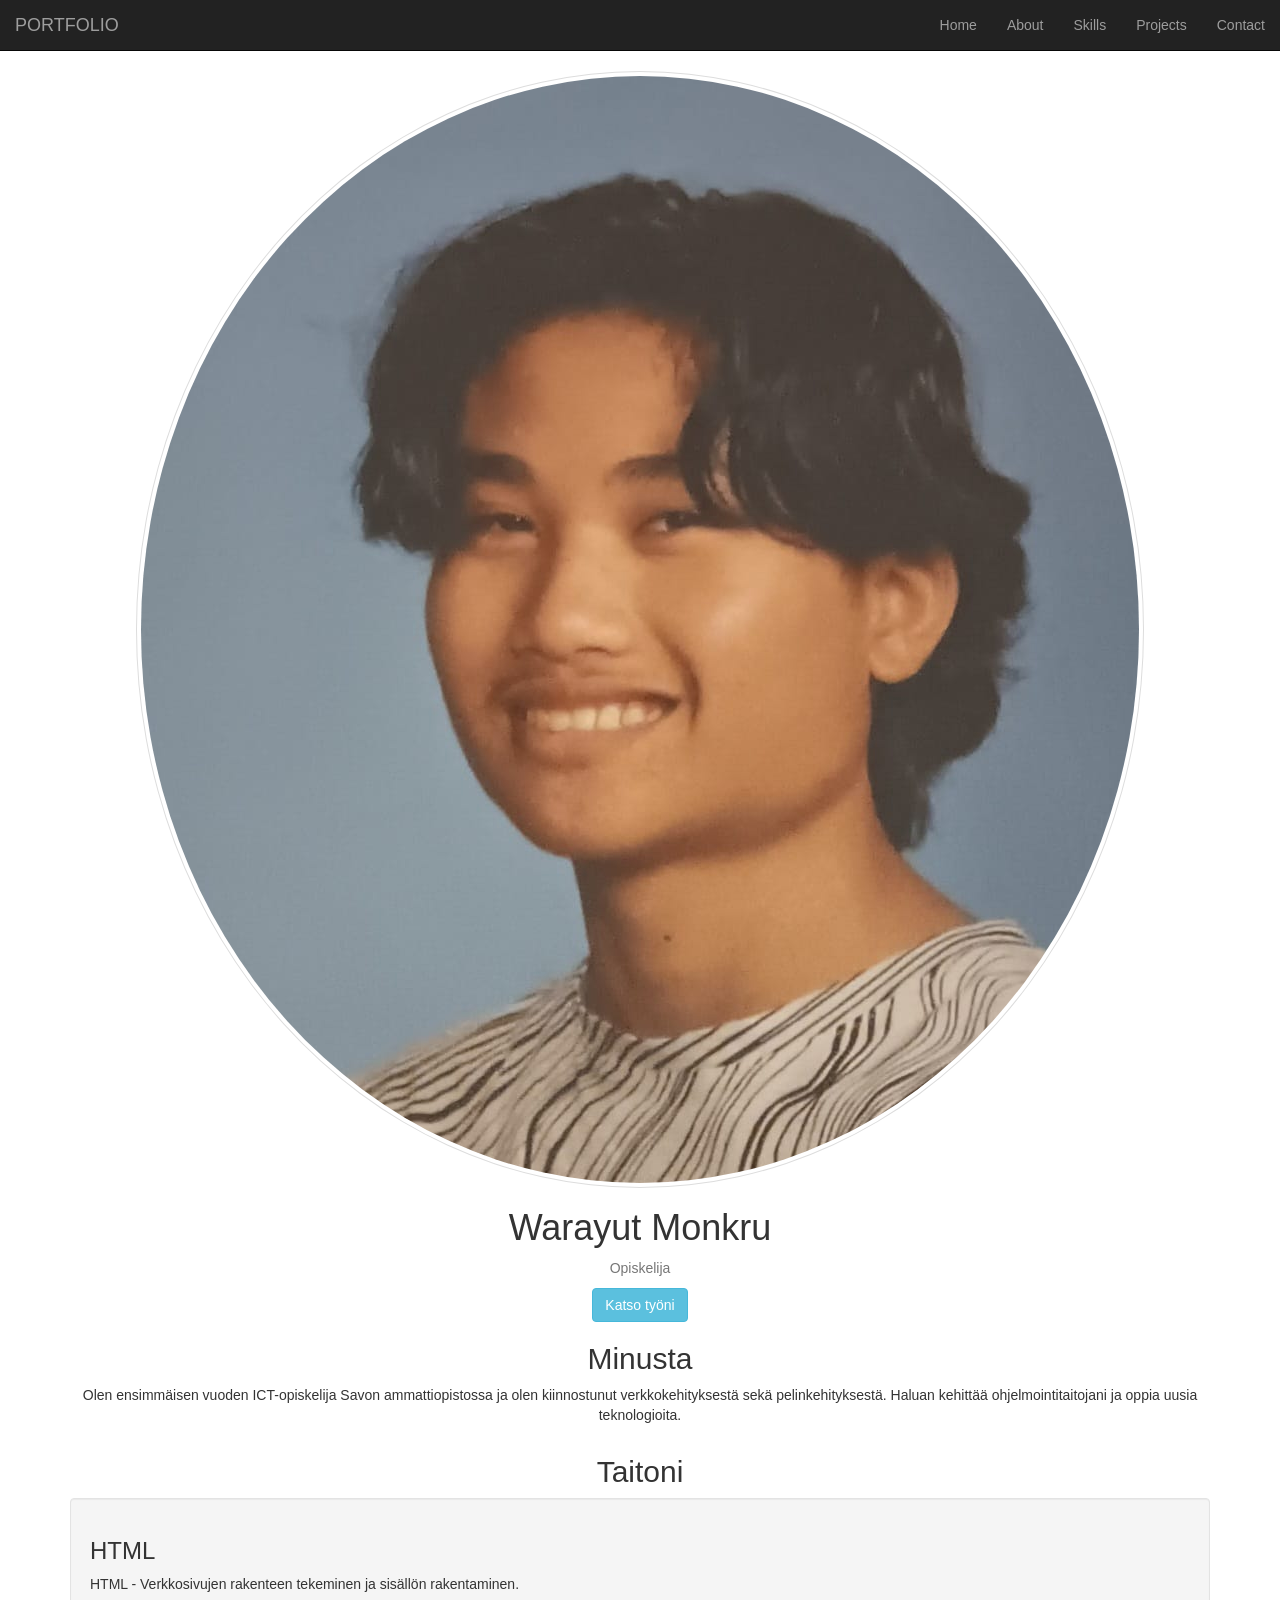
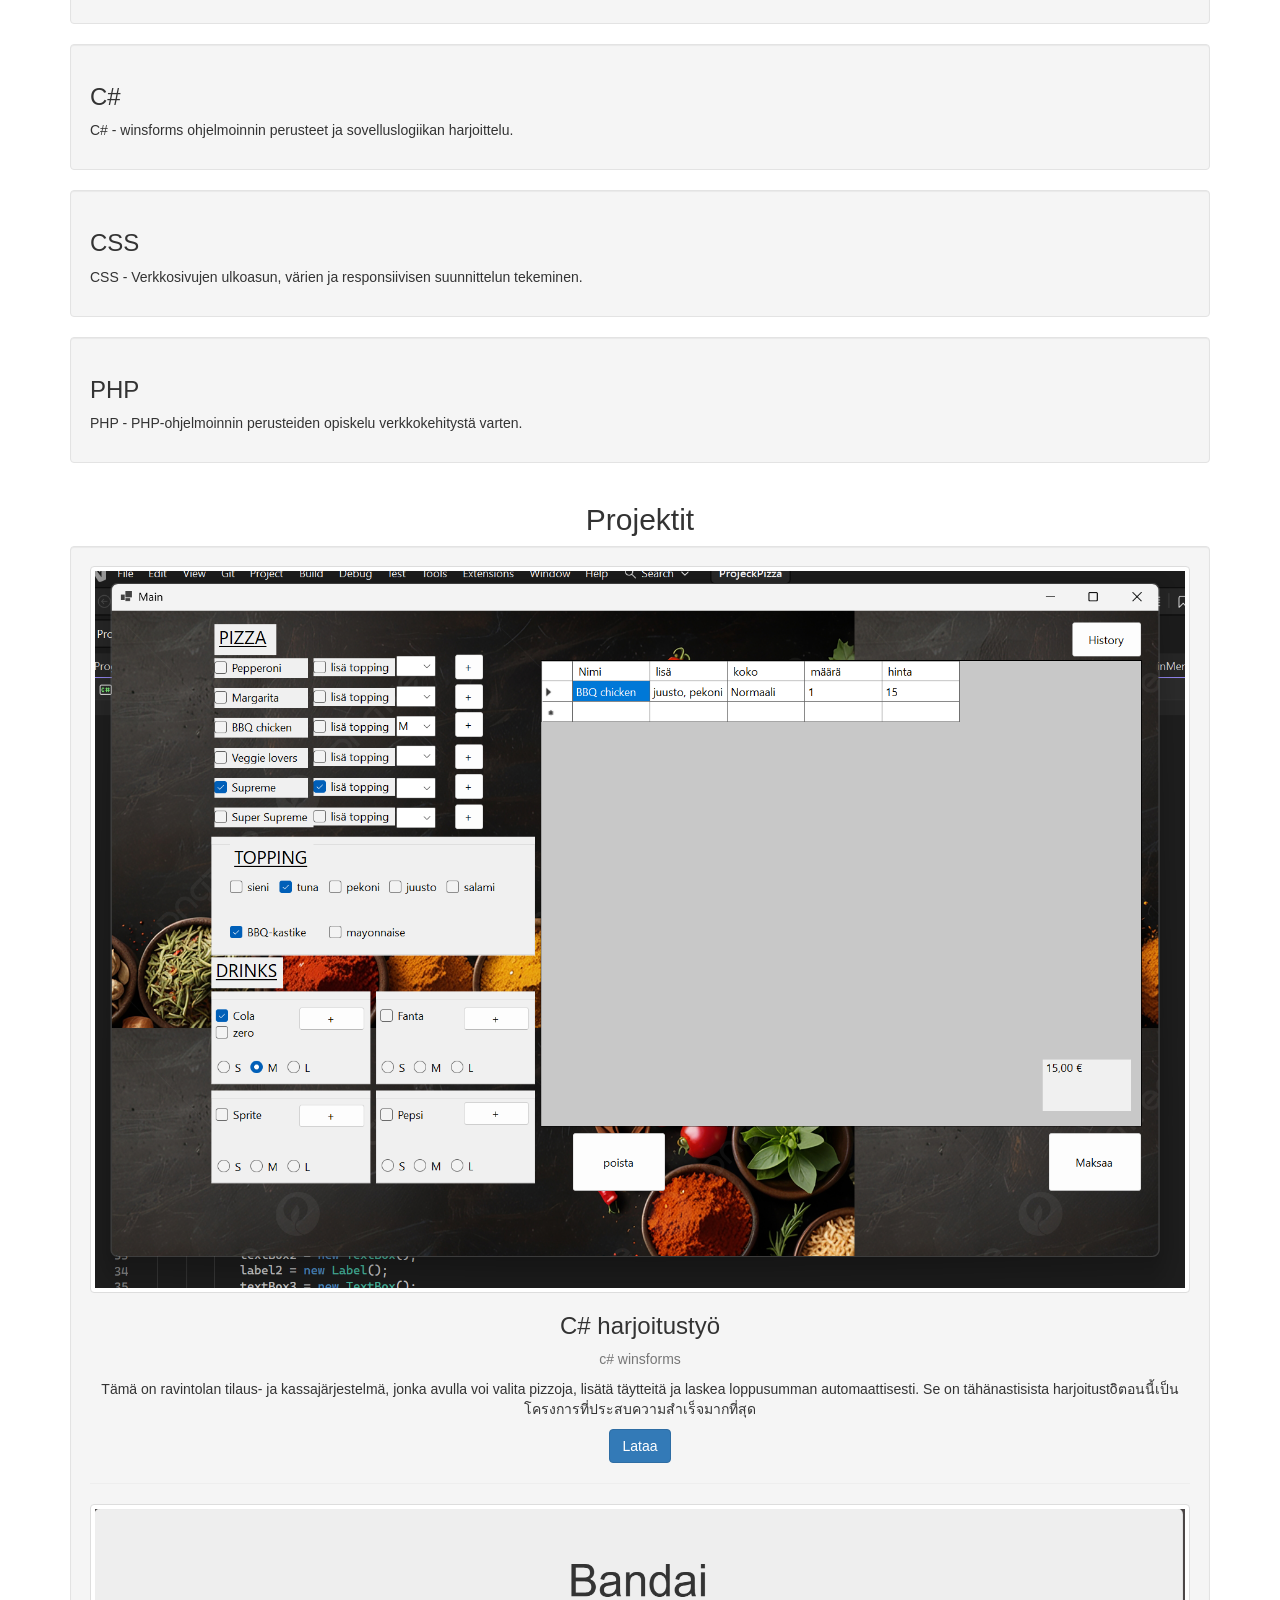
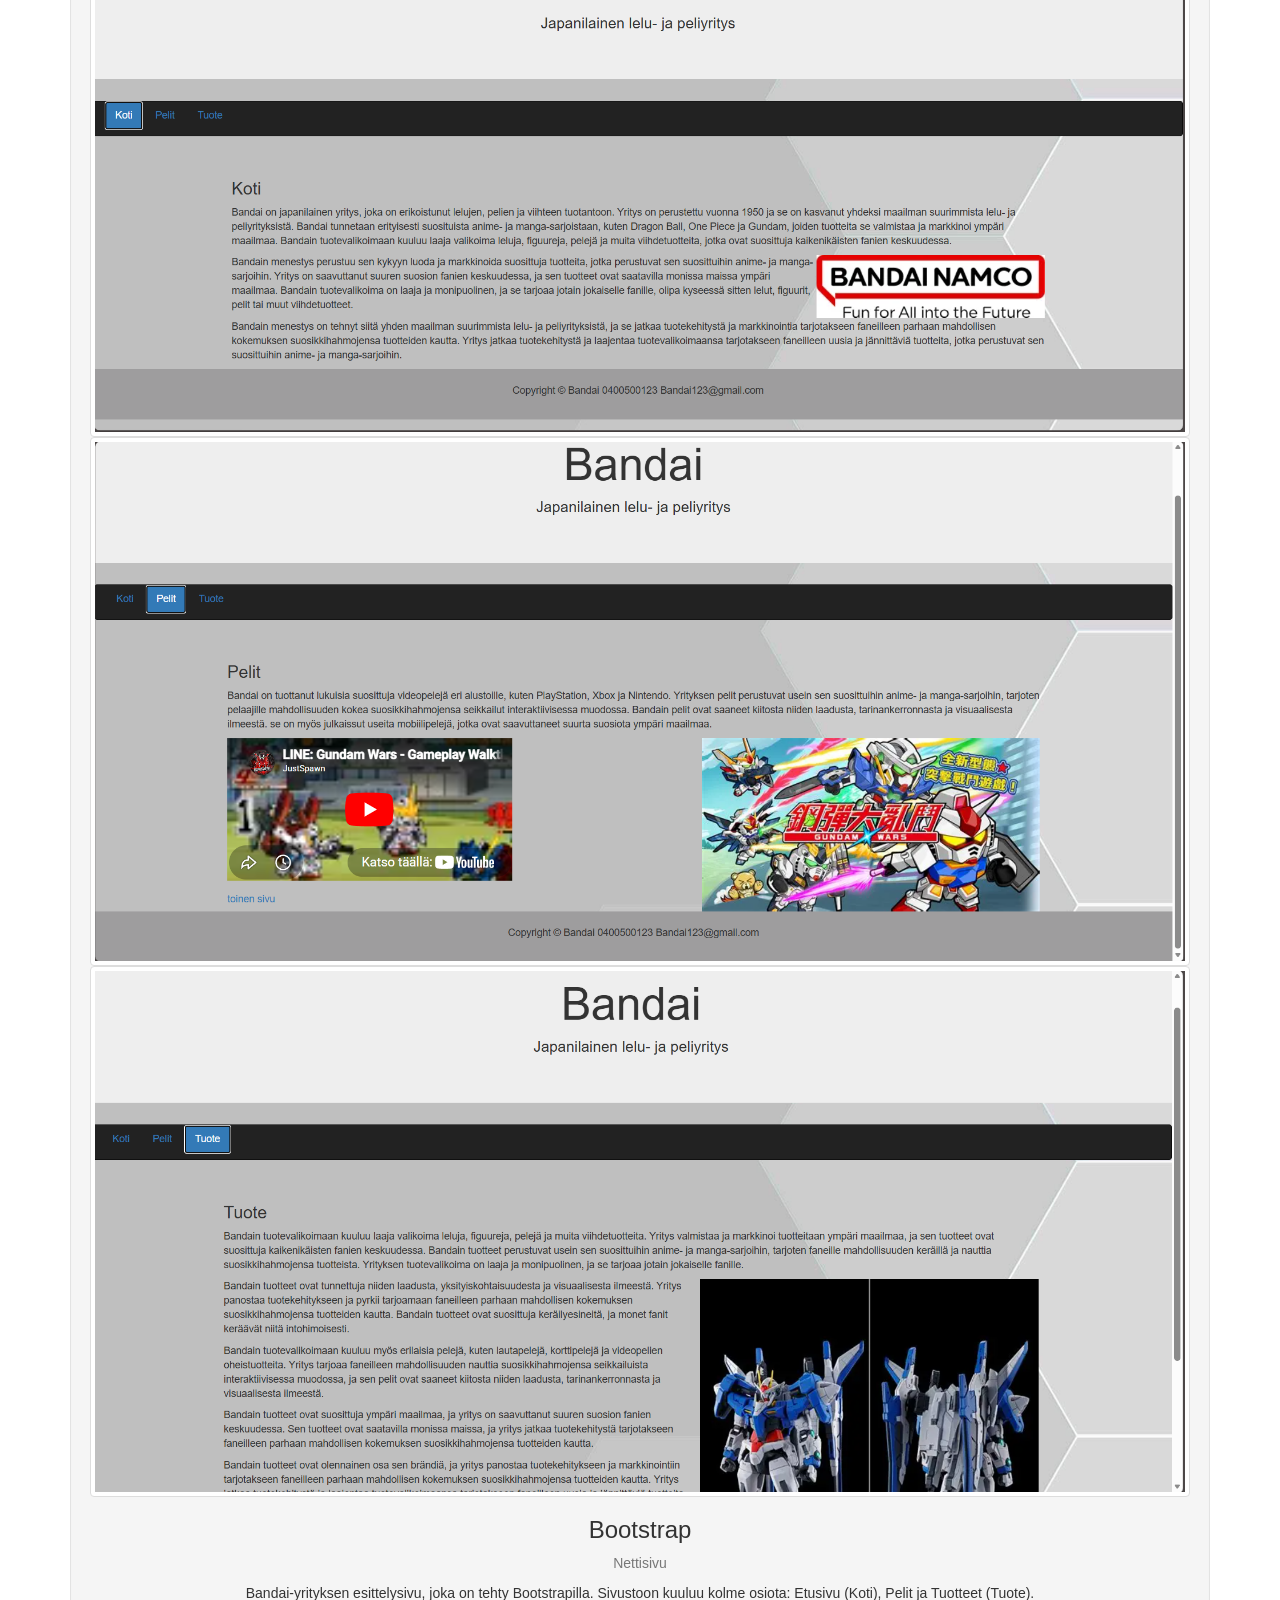
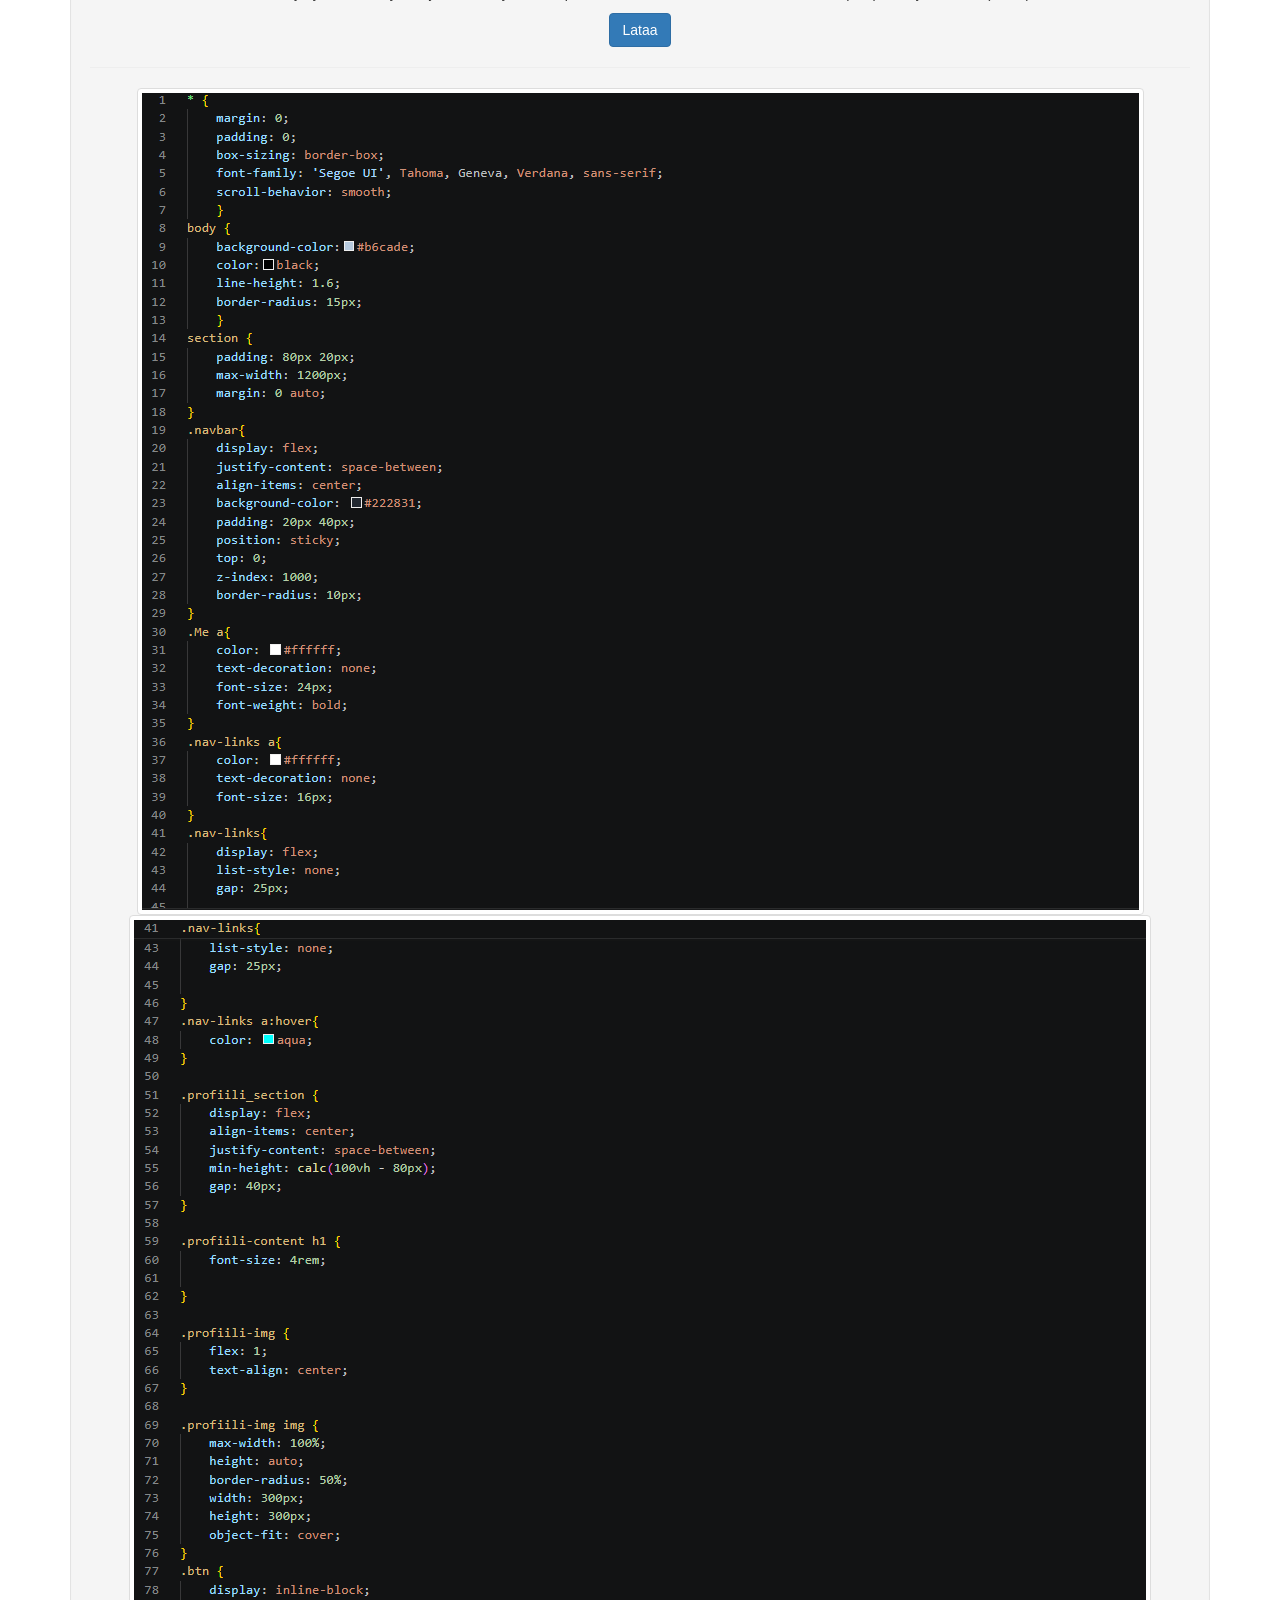
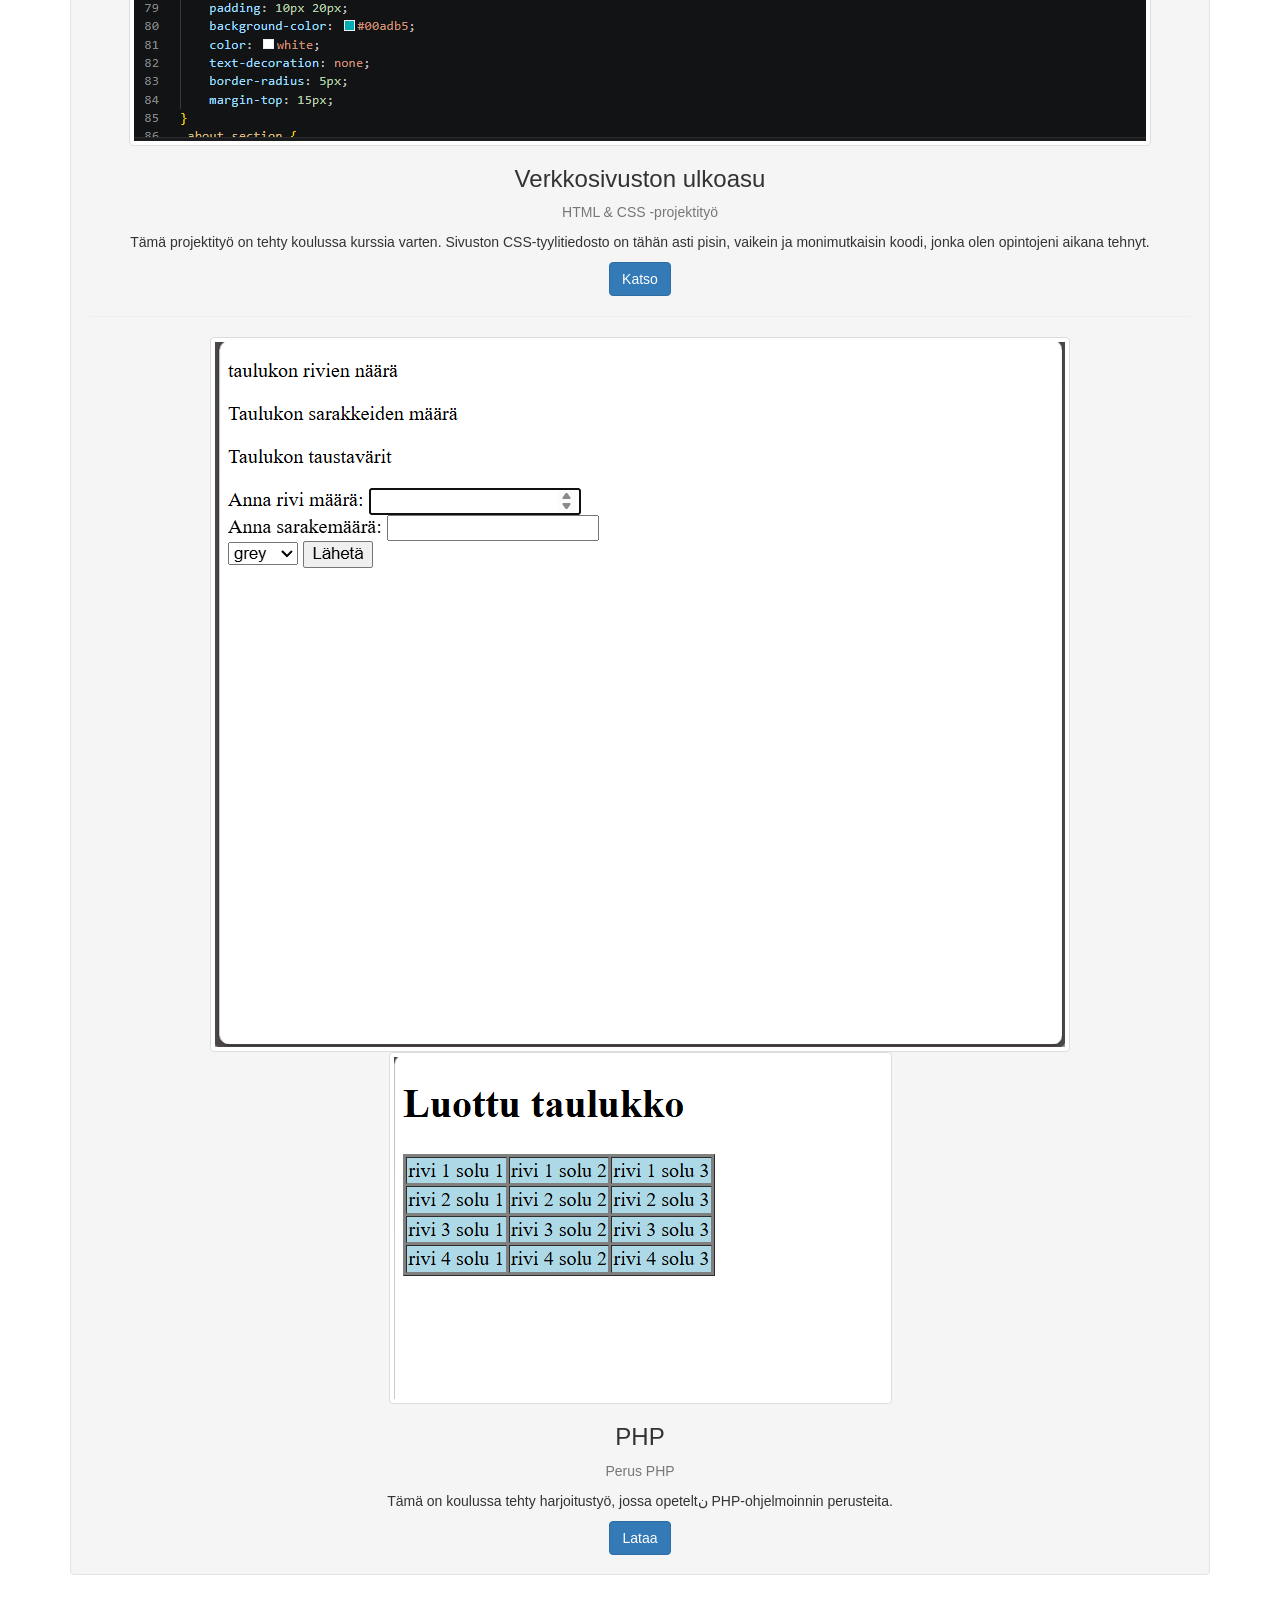
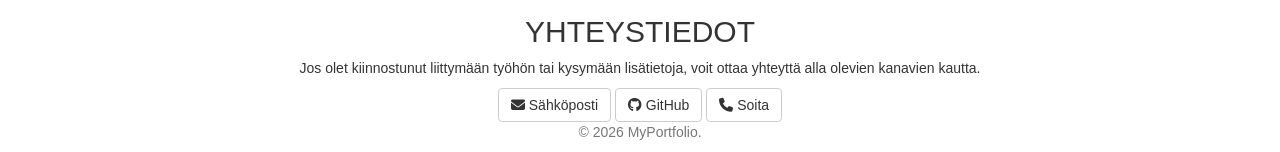
==== Port/bootstrap.html @ 77fc0372 "portfolio" ====
<!DOCTYPE html>
<html lang="fi">
<head>
    <meta charset="UTF-8">
    <title>My Portfolio - Bootstrap 3 Pure</title>
    
    <link rel="stylesheet" href="https://maxcdn.bootstrapcdn.com/bootstrap/3.4.1/css/bootstrap.min.css">
    <script src="https://ajax.googleapis.com/ajax/libs/jquery/3.7.1/jquery.min.js"></script>
    <script src="https://maxcdn.bootstrapcdn.com/bootstrap/3.4.1/js/bootstrap.min.js"></script>
    
    <link rel="stylesheet" href="https://cdnjs.cloudflare.com/ajax/libs/font-awesome/6.5.1/css/all.min.css">
</head>
<body>

    <nav class="navbar navbar-inverse navbar-static-top">
        <div class="container-fluid">
            <div class="navbar-header">
                <a class="navbar-brand" href="#profiili">PORTFOLIO</a>
            </div>
            <ul class="nav navbar-nav navbar-right">
                <li><a href="#profiili">Home</a></li>
                <li><a href="#about">About</a></li>
                <li><a href="#skills">Skills</a></li>
                <li><a href="#tyota">Projects</a></li>
                <li><a href="#YH">Contact</a></li>
            </ul>
        </div>
    </nav>

    <div id="profiili" class="container text-center">
        <img src="../Port/assets/img/profiili.jpeg" alt="profiili kuva" class="img-circle img-thumbnail">
        <h1>Warayut Monkru</h1>
        <p class="text-muted">Opiskelija</p>
        <a href="#tyota" class="btn btn-info">Katso työni</a>
    </div>

    <div id="about" class="container text-center">
        <h2>Minusta</h2>
        <p>
            Olen ensimmäisen vuoden ICT-opiskelija Savon ammattiopistossa
            ja olen kiinnostunut verkkokehityksestä sekä pelinkehityksestä. 
            Haluan kehittää ohjelmointitaitojani ja oppia uusia teknologioita.
        </p>
    </div>

    <div id="skills" class="container">
        <h2 class="text-center">Taitoni</h2>
        
        <div class="well">
            <h3>HTML</h3>
            <p>HTML - Verkkosivujen rakenteen tekeminen ja sisällön rakentaminen.</p>
        </div>
        
        <div class="well">
            <h3>C#</h3>
            <p>C# - winsforms ohjelmoinnin perusteet ja sovelluslogiikan harjoittelu.</p>
        </div>
        
        <div class="well">
            <h3>CSS</h3>
            <p>CSS - Verkkosivujen ulkoasun, värien ja responsiivisen suunnittelun tekeminen.</p>
        </div>
        
        <div class="well">
            <h3>PHP</h3>
            <p>PHP - PHP-ohjelmoinnin perusteiden opiskelu verkkokehitystä varten.</p>
        </div>
    </div>

    <div id="tyota" class="container">
        <h2 class="text-center">Projektit</h2>
        
        <div class="well">
            <div class="text-center">
                <img src="../Port/assets/img/pizza.png" alt="pizza-projecti" class="img-rounded img-thumbnail">
                <h3>C# harjoitustyö</h3>
                <p class="text-muted">c# winsforms</p>
                <p>
                    Tämä on ravintolan tilaus- ja kassajärjestelmä, jonka avulla voi valita pizzoja, 
                    lisätä täytteitä ja laskea loppusumman automaattisesti. 
                    Se on tähänastisista harjoitustöิตอนนี้เป็นโครงการที่ประสบความสำเร็จมากที่สุด
                </p>
                <a href="../Port/lataus/työt/ProjeckPizza.zip" class="btn btn-primary">Lataa</a>
            </div>
            <hr>

            <div class="text-center">
                <img src="../Port/assets/img/html1.png" alt="html" class="img-thumbnail">
                <img src="../Port/assets/img/html2.png" alt="html" class="img-thumbnail">
                <img src="../Port/assets/img/html3.png" alt="html" class="img-thumbnail">
                <h3>Bootstrap</h3>
                <p class="text-muted">Nettisivu</p>
                <p>
                    Bandai-yrityksen esittelysivu, joka on tehty Bootstrapilla. 
                    Sivustoon kuuluu kolme osiota: Etusivu (Koti), Pelit ja Tuotteet (Tuote).
                </p>
                <a href="../Port/lataus/työt/Boostrap.zip" class="btn btn-primary">Lataa</a>
            </div>
            <hr>

            <div class="text-center">
                <img src="../Port/assets/img/CSS1.png" alt="css" class="img-thumbnail">
                <img src="../Port/assets/img/CSS2.png" alt="css" class="img-thumbnail">
                <h3>Verkkosivuston ulkoasu</h3>
                <p class="text-muted">HTML & CSS -projektityö</p>
                <p>
                    Tämä projektityö on tehty koulussa kurssia varten. Sivuston CSS-tyylitiedosto on tähän asti pisin, 
                    vaikein ja monimutkaisin koodi, jonka olen opintojeni aikana tehnyt.
                </p>
                <a href="style.css" class="btn btn-primary">Katso</a>
            </div>
            <hr>

            <div class="text-center">
                <img src="../Port/assets/img/PHP1.png" alt="php" class="img-thumbnail">
                <img src="../Port/assets/img/PHP2.png" alt="php" class="img-thumbnail">
                <h3>PHP</h3>
                <p class="text-muted">Perus PHP</p>
                <p>
                    Tämä on koulussa tehty harjoitustyö, jossa opeteltن PHP-ohjelmoinnin perusteita.
                </p>
                <a href="../Port/lataus/työt/taulukkoohjelmallisesti.zip" class="btn btn-primary">Lataa</a>
            </div>
        </div>
    </div>

    <div id="YH" class="container text-center">
        <h2>YHTEYSTIEDOT</h2>
        <p>Jos olet kiinnostunut liittymään työhön tai kysymään lisätietoja, voit ottaa yhteyttä alla olevien kanavien kautta.</p>
        <div>
            <a href="mailto:warayut100720@gmail.com" class="btn btn-default"><i class="fa-solid fa-envelope"></i> Sähköposti</a>
            <a href="https://github.com/mnw-bg" class="btn btn-default"><i class="fa-brands fa-github"></i> GitHub</a>
            <a href="tel:+358 41 315 5419" class="btn btn-default"><i class="fa-solid fa-phone"></i> Soita</a>
        </div>
    </div>

    <footer class="text-center">
        <p class="text-muted">&copy; 2026 MyPortfolio.</p>
    </footer>

</body>
</html>
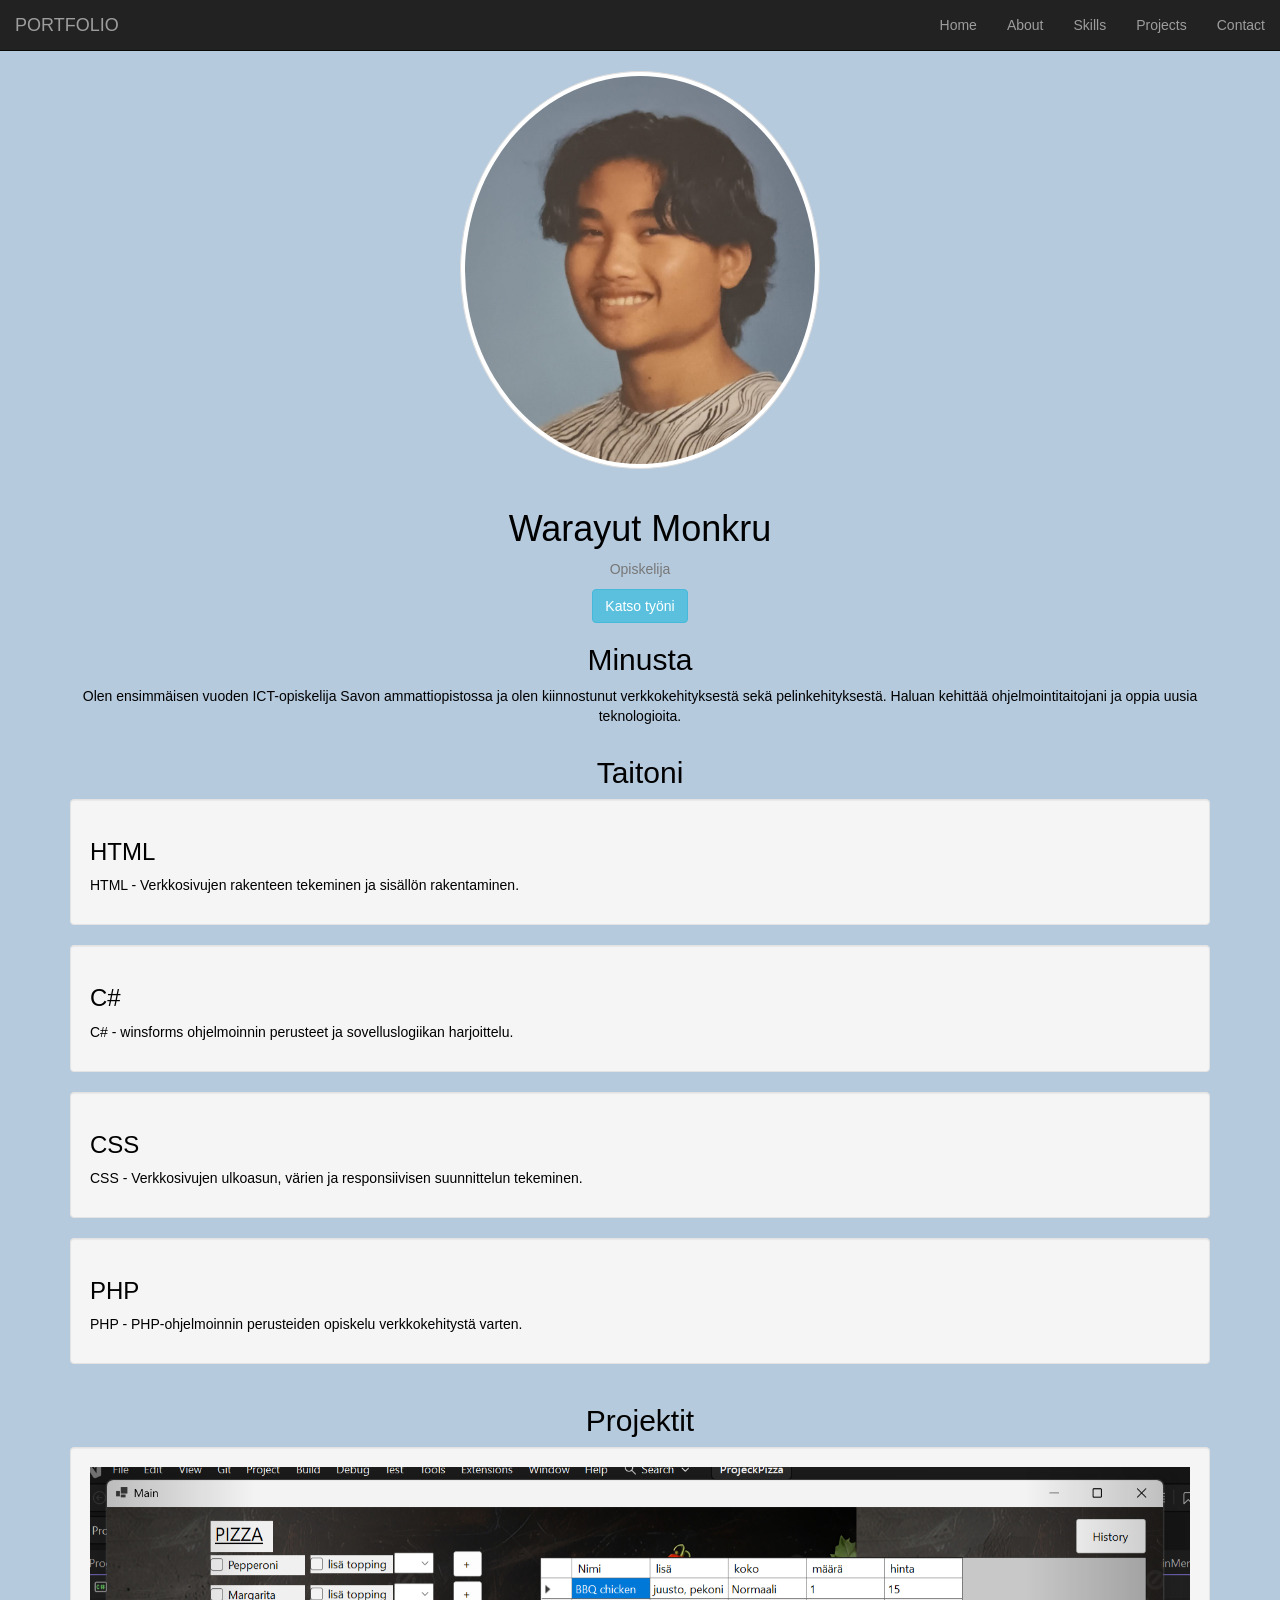
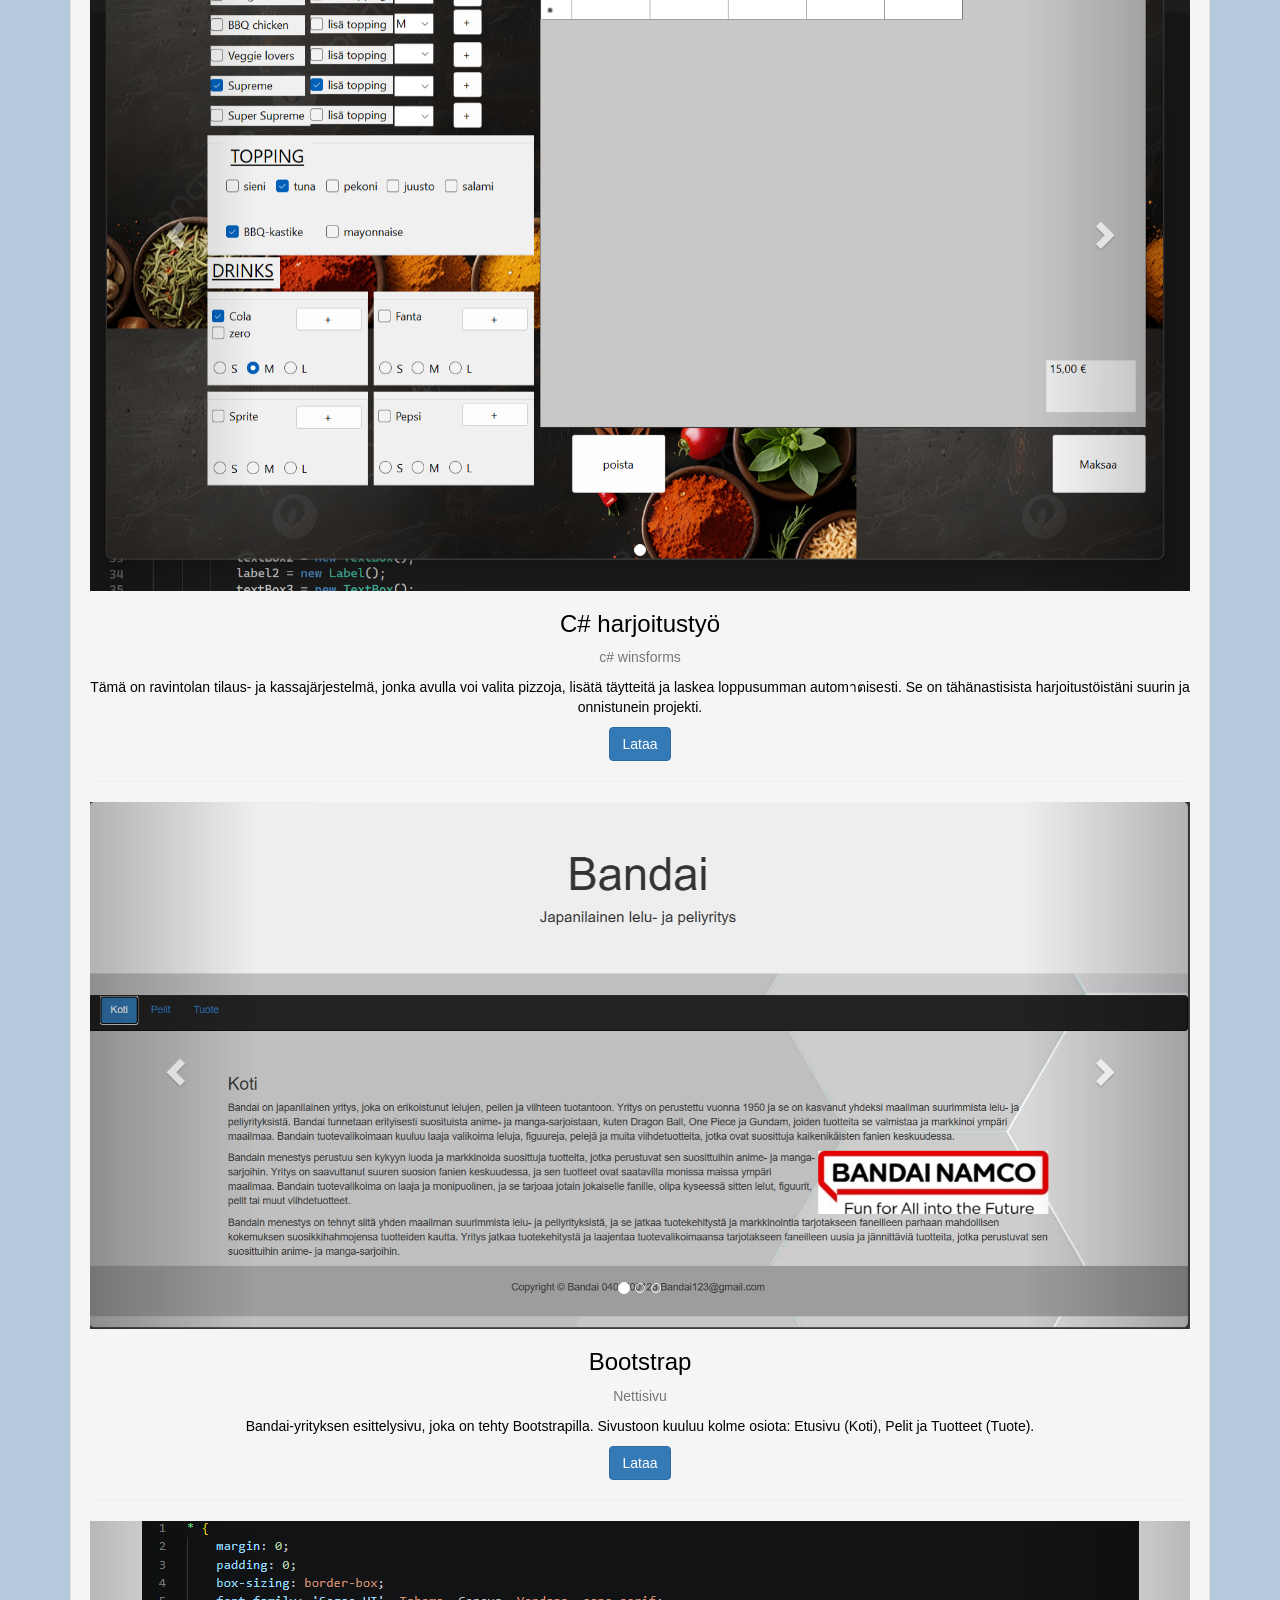
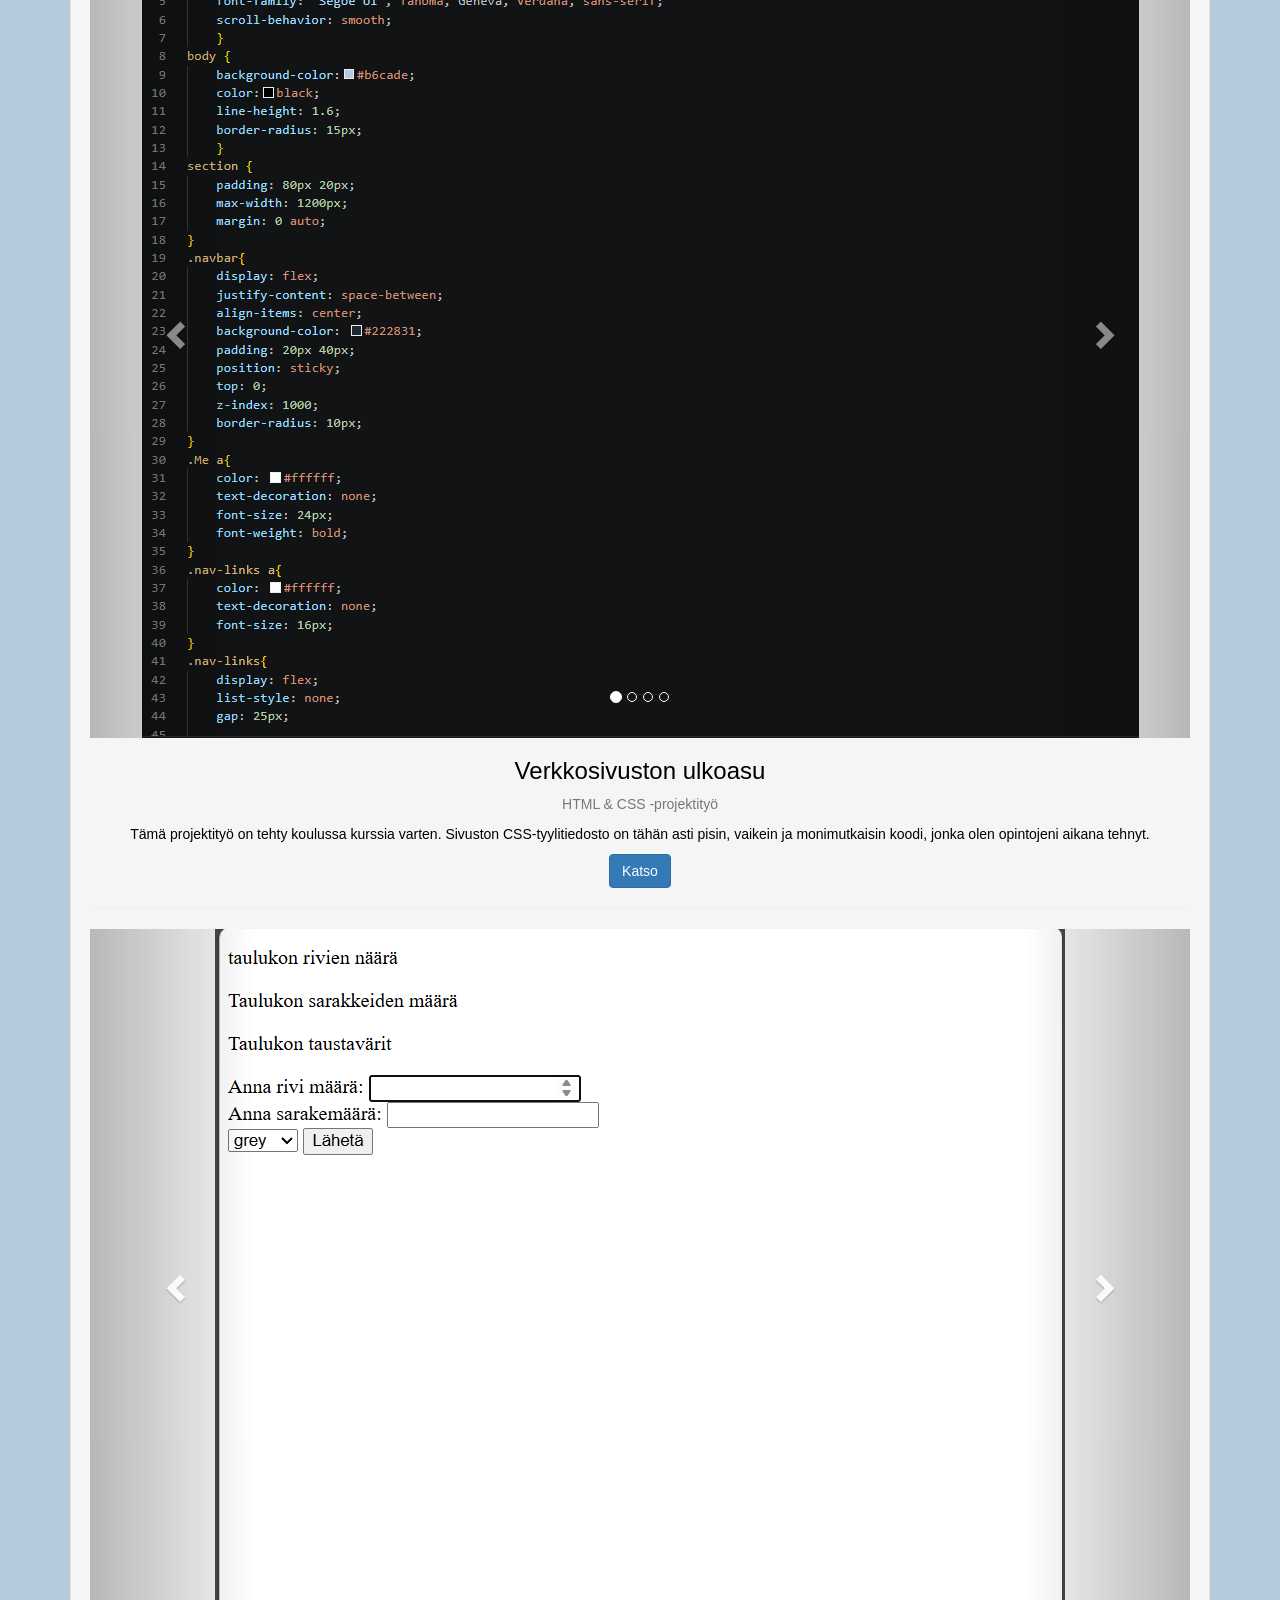
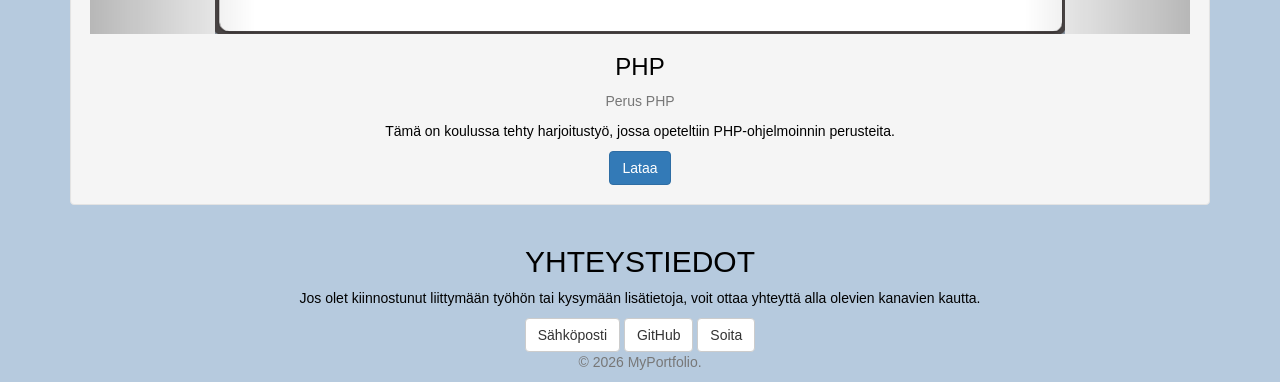
==== commit ff64aba9: "portfolio" ====
--- a/Port/bootstrap.html
+++ b/Port/bootstrap.html
@@ -2,33 +2,43 @@
 <html lang="fi">
 <head>
     <meta charset="UTF-8">
-    <title>My Portfolio - Bootstrap 3 Pure</title>
-    
+    <title>My Portfolio - Bootstrap 3 Pure Colors</title>
+    <meta name="viewport" content="width=device-width, initial-scale=1.0">
     <link rel="stylesheet" href="https://maxcdn.bootstrapcdn.com/bootstrap/3.4.1/css/bootstrap.min.css">
     <script src="https://ajax.googleapis.com/ajax/libs/jquery/3.7.1/jquery.min.js"></script>
     <script src="https://maxcdn.bootstrapcdn.com/bootstrap/3.4.1/js/bootstrap.min.js"></script>
-    
-    <link rel="stylesheet" href="https://cdnjs.cloudflare.com/ajax/libs/font-awesome/6.5.1/css/all.min.css">
 </head>
-<body>
+<body style="background-color: #b6cade; color: black;">
 
     <nav class="navbar navbar-inverse navbar-static-top">
         <div class="container-fluid">
             <div class="navbar-header">
+                <button type="button" class="navbar-toggle" data-toggle="collapse" data-target="#myNavbar">
+                    <span class="icon-bar"></span>
+                    <span class="icon-bar"></span>
+                    <span class="icon-bar"></span>                        
+                </button>
                 <a class="navbar-brand" href="#profiili">PORTFOLIO</a>
             </div>
-            <ul class="nav navbar-nav navbar-right">
-                <li><a href="#profiili">Home</a></li>
-                <li><a href="#about">About</a></li>
-                <li><a href="#skills">Skills</a></li>
-                <li><a href="#tyota">Projects</a></li>
-                <li><a href="#YH">Contact</a></li>
-            </ul>
+            <div class="collapse navbar-collapse" id="myNavbar">
+                <ul class="nav navbar-nav navbar-right">
+                    <li><a href="#profiili">Home</a></li>
+                    <li><a href="#about">About</a></li>
+                    <li><a href="#skills">Skills</a></li>
+                    <li><a href="#tyota">Projects</a></li>
+                    <li><a href="#YH">Contact</a></li>
+                </ul>
+            </div>
         </div>
     </nav>
 
     <div id="profiili" class="container text-center">
-        <img src="../Port/assets/img/profiili.jpeg" alt="profiili kuva" class="img-circle img-thumbnail">
+        <div class="row">
+            <div class="col-xs-6 col-xs-offset-3 col-sm-4 col-sm-offset-4">
+                <img src="../Port/assets/img/profiili.jpeg" alt="profiili kuva" class="img-circle img-thumbnail img-responsive center-block">
+            </div>
+        </div>
+        <br>
         <h1>Warayut Monkru</h1>
         <p class="text-muted">Opiskelija</p>
         <a href="#tyota" class="btn btn-info">Katso työni</a>
@@ -71,23 +81,66 @@
         <h2 class="text-center">Projektit</h2>
         
         <div class="well">
-            <div class="text-center">
-                <img src="../Port/assets/img/pizza.png" alt="pizza-projecti" class="img-rounded img-thumbnail">
+            
+            <div class="text-center">
+                <div id="carouselPizza" class="carousel slide" data-ride="carousel">
+                    <ol class="carousel-indicators">
+                        <li data-target="#carouselPizza" data-slide-to="0" class="active"></li>
+                    </ol>
+                    <div class="carousel-inner">
+                        <div class="item active">
+                            <img src="../Port/assets/img/pizza.png" alt="pizza-projecti" class="img-responsive center-block">
+                        </div>
+                    </div>
+                    <a class="left carousel-control" href="#carouselPizza" data-slide="prev">
+                        <span class="glyphicon glyphicon-chevron-left"></span>
+                        <span class="sr-only">Previous</span>
+                    </a>
+                    <a class="right carousel-control" href="#carouselPizza" data-slide="next">
+                        <span class="glyphicon glyphicon-chevron-right"></span>
+                        <span class="sr-only">Next</span>
+                    </a>
+                </div>
+
                 <h3>C# harjoitustyö</h3>
                 <p class="text-muted">c# winsforms</p>
                 <p>
                     Tämä on ravintolan tilaus- ja kassajärjestelmä, jonka avulla voi valita pizzoja, 
-                    lisätä täytteitä ja laskea loppusumman automaattisesti. 
-                    Se on tähänastisista harjoitustöิตอนนี้เป็นโครงการที่ประสบความสำเร็จมากที่สุด
+                    lisätä täytteitä ja laskea loppusumman automาตisesti. 
+                    Se on tähänastisista harjoitustöistäni suurin ja onnistunein projekti.
                 </p>
                 <a href="../Port/lataus/työt/ProjeckPizza.zip" class="btn btn-primary">Lataa</a>
             </div>
             <hr>
 
             <div class="text-center">
-                <img src="../Port/assets/img/html1.png" alt="html" class="img-thumbnail">
-                <img src="../Port/assets/img/html2.png" alt="html" class="img-thumbnail">
-                <img src="../Port/assets/img/html3.png" alt="html" class="img-thumbnail">
+                <div id="carouselBootstrap" class="carousel slide" data-ride="carousel">
+                    <ol class="carousel-indicators">
+                        <li data-target="#carouselBootstrap" data-slide-to="0" class="active"></li>
+                        <li data-target="#carouselBootstrap" data-slide-to="1"></li>
+                        <li data-target="#carouselBootstrap" data-slide-to="2"></li>
+                    </ol>
+                    <div class="carousel-inner">
+                        <div class="item active">
+                            <img src="../Port/assets/img/html1.png" alt="html1" class="img-responsive center-block">
+                        </div>
+                        <div class="item">
+                            <img src="../Port/assets/img/html2.png" alt="html2" class="img-responsive center-block">
+                        </div>
+                        <div class="item">
+                            <img src="../Port/assets/img/html3.png" alt="html3" class="img-responsive center-block">
+                        </div>
+                    </div>
+                    <a class="left carousel-control" href="#carouselBootstrap" data-slide="prev">
+                        <span class="glyphicon glyphicon-chevron-left"></span>
+                        <span class="sr-only">Previous</span>
+                    </a>
+                    <a class="right carousel-control" href="#carouselBootstrap" data-slide="next">
+                        <span class="glyphicon glyphicon-chevron-right"></span>
+                        <span class="sr-only">Next</span>
+                    </a>
+                </div>
+
                 <h3>Bootstrap</h3>
                 <p class="text-muted">Nettisivu</p>
                 <p>
@@ -99,8 +152,37 @@
             <hr>
 
             <div class="text-center">
-                <img src="../Port/assets/img/CSS1.png" alt="css" class="img-thumbnail">
-                <img src="../Port/assets/img/CSS2.png" alt="css" class="img-thumbnail">
+                <div id="carouselCSS" class="carousel slide" data-ride="carousel">
+                    <ol class="carousel-indicators">
+                        <li data-target="#carouselCSS" data-slide-to="0" class="active"></li>
+                        <li data-target="#carouselCSS" data-slide-to="1"></li>
+                        <li data-target="#carouselCSS" data-slide-to="2"></li>
+                        <li data-target="#carouselCSS" data-slide-to="3"></li>
+                    </ol>
+                    <div class="carousel-inner">
+                        <div class="item active">
+                            <img src="../Port/assets/img/CSS1.png" alt="css1" class="img-responsive center-block">
+                        </div>
+                        <div class="item">
+                            <img src="../Port/assets/img/CSS2.png" alt="css2" class="img-responsive center-block">
+                        </div>
+                        <div class="item">
+                            <img src="../Port/assets/img/CSS3.png" alt="css3" class="img-responsive center-block">
+                        </div>
+                        <div class="item">
+                            <img src="../Port/assets/img/CSS4.png" alt="css4" class="img-responsive center-block">
+                        </div>
+                    </div>
+                    <a class="left carousel-control" href="#carouselCSS" data-slide="prev">
+                        <span class="glyphicon glyphicon-chevron-left"></span>
+                        <span class="sr-only">Previous</span>
+                    </a>
+                    <a class="right carousel-control" href="#carouselCSS" data-slide="next">
+                        <span class="glyphicon glyphicon-chevron-right"></span>
+                        <span class="sr-only">Next</span>
+                    </a>
+                </div>
+
                 <h3>Verkkosivuston ulkoasu</h3>
                 <p class="text-muted">HTML & CSS -projektityö</p>
                 <p>
@@ -112,15 +194,37 @@
             <hr>
 
             <div class="text-center">
-                <img src="../Port/assets/img/PHP1.png" alt="php" class="img-thumbnail">
-                <img src="../Port/assets/img/PHP2.png" alt="php" class="img-thumbnail">
+                <div id="carouselPHP" class="carousel slide" data-ride="carousel">
+                    <ol class="carousel-indicators">
+                        <li data-target="#carouselPHP" data-slide-to="0" class="active"></li>
+                        <li data-target="#carouselPHP" data-slide-to="1"></li>
+                    </ol>
+                    <div class="carousel-inner">
+                        <div class="item active">
+                            <img src="../Port/assets/img/PHP1.png" alt="php1" class="img-responsive center-block">
+                        </div>
+                        <div class="item">
+                            <img src="../Port/assets/img/PHP2.png" alt="php2" class="img-responsive center-block">
+                        </div>
+                    </div>
+                    <a class="left carousel-control" href="#carouselPHP" data-slide="prev">
+                        <span class="glyphicon glyphicon-chevron-left"></span>
+                        <span class="sr-only">Previous</span>
+                    </a>
+                    <a class="right carousel-control" href="#carouselPHP" data-slide="next">
+                        <span class="glyphicon glyphicon-chevron-right"></span>
+                        <span class="sr-only">Next</span>
+                    </a>
+                </div>
+
                 <h3>PHP</h3>
                 <p class="text-muted">Perus PHP</p>
                 <p>
-                    Tämä on koulussa tehty harjoitustyö, jossa opeteltن PHP-ohjelmoinnin perusteita.
+                    Tämä on koulussa tehty harjoitustyö, jossa opeteltiin PHP-ohjelmoinnin perusteita.
                 </p>
                 <a href="../Port/lataus/työt/taulukkoohjelmallisesti.zip" class="btn btn-primary">Lataa</a>
             </div>
+
         </div>
     </div>
 
